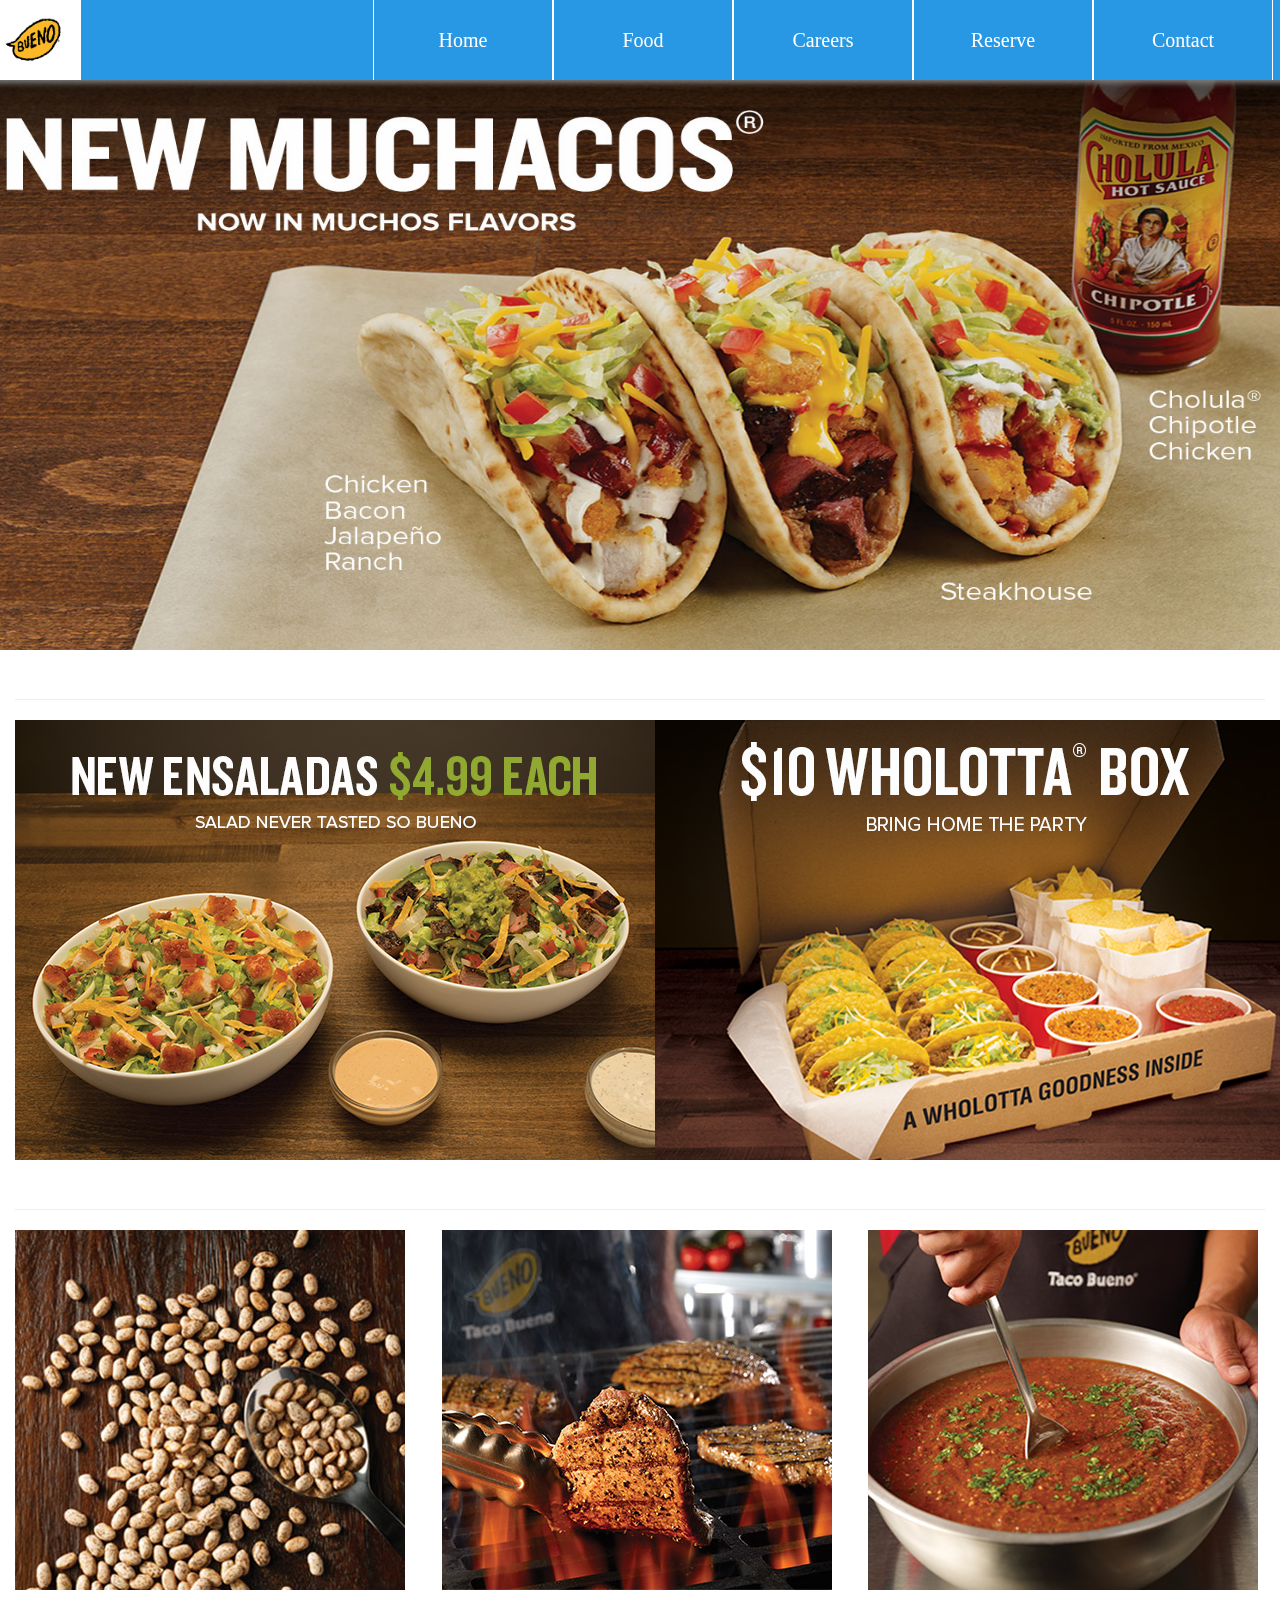
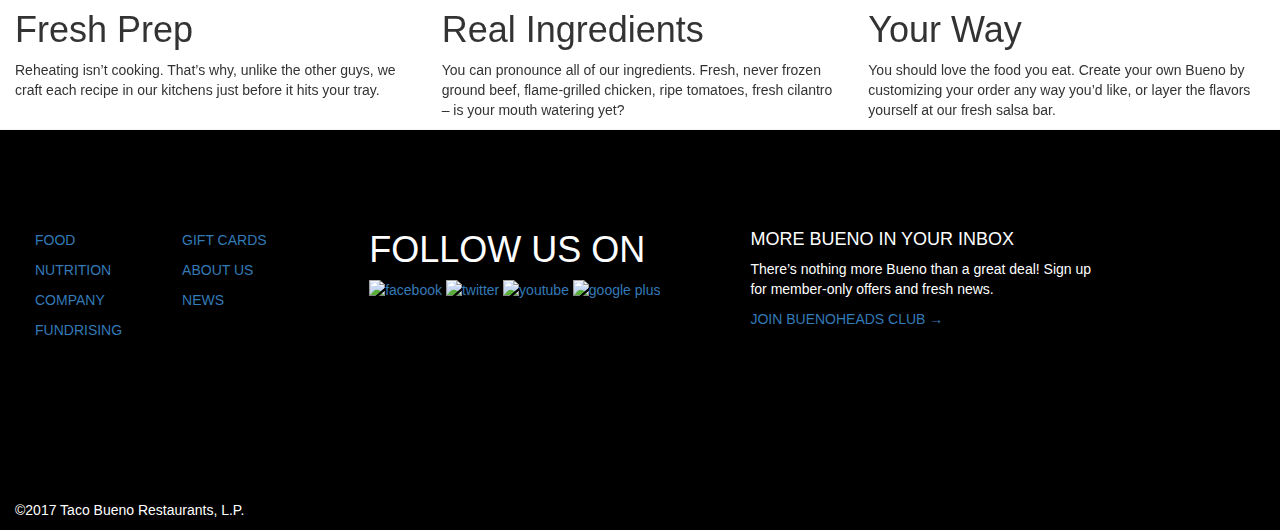
==== index.html @ 583faedc "add index.html" ====
<!DOCTYPE html>
<html>

  <head>
    <meta charset="utf-8">
    <meta name="viewport" content="width=device-width, initial-scale=1">
    <link rel="stylesheet" href="https://maxcdn.bootstrapcdn.com/bootstrap/3.3.7/css/bootstrap.min.css">
    <link href="css/styles.css" rel="stylesheet" type="text/css">
    <script src="https://ajax.googleapis.com/ajax/libs/jquery/3.2.1/jquery.min.js"></script>
    <script src="https://maxcdn.bootstrapcdn.com/bootstrap/3.3.7/js/bootstrap.min.js"></script>

    <title>Taco Joint</title>
  </head>

  <body>
    <div class="container-fluid">
      <div id="header">
        <div id="logo">
          <img src="buenologo.png" alt="" style="height:80px;margin-left:20px;">
        </div>
        <ul id="navbar">
          <li id="home"><a href="index.html">Home</a></li>
          <li id="food"><a href="food.html">Food</a></li>
          <li id="careers"><a href="careers.html">Careers</a></li>
          <li id="resrve"><a href="reserve.html">Reserve</a></li>
          <li id="resrve"><a href="contact.html">Contact</a></li>
        </ul>
      </div>
    </div>

    <div class="container-fluid">
      <img src="ibg1.jpg" alt="" style="height:600px;width:110%;margin-top:50px;margin-left:-90px;">

      <div class="page-header">
      </div>
      <div class="row">
        <div class="col-md-6">
          <img src="midi1.jpg" alt="">
        </div>
        <div class="col-md-6">
          <img src="midi2.jpg" alt="">
        </div>
      </div>
      <div class="page-header">
      </div>

      <div class="row">
        <div class="col-md-4">
          <img src="bu1.jpg" alt="">
          <h1>Fresh Prep</h1>
          <p>Reheating isn’t cooking. That’s why, unlike the other guys, we craft each recipe in our kitchens just before it hits your tray.</p>
        </div>
        <div class="col-md-4">
          <img src="bu2.jpg" alt="">
          <h1>Real Ingredients</h1>
          <p>You can pronounce all of our ingredients. Fresh, never frozen ground beef, flame-grilled chicken, ripe tomatoes, fresh cilantro – is your mouth watering yet?</p>
        </div>
        <div class="col-md-4">
          <img src="bu3.jpg" alt="">
          <h1>Your Way</h1>
          <p>You should love the food you eat. Create your own Bueno by customizing your order any way you’d like, or layer the flavors yourself at our fresh salsa bar.</p>
        </div>
      </div>

      <div id="bottomdiv">
        <div class="row">
          <div class="col-md-1" style="margin-left:50px;margin-top:100px;color:white;">
            <p><a href="food.html">FOOD</a></p>
            <p><a href="nutrition.html">NUTRITION</a></p>
            <p><a href="company.html">COMPANY</a></p>
            <p><a href="fundrising.html">FUNDRISING</a></p>
          </div>
          <div class="col-md-1" style="margin-left:30px;margin-top:100px;">
            <p><a href="#">GIFT CARDS</a></P>
            <p><a href="#">ABOUT US</a></p>
            <p><a href="#">NEWS</a></p>
          </div>
          <div class="col-md-3" style="margin-left:70px;margin-top:80px;">
            <h1 style="color:white;">FOLLOW US ON</h1>
            <ul>
              <a href="#" target="_blank"><img src="http://www.w3newbie.com/wp-content/uploads/facebook.png" alt="facebook" title="facebook"/></a>
              <a href="#" target="_blank"><img src="http://www.w3newbie.com/wp-content/uploads/twitter.png" alt="twitter" title="twitter"/></a>
              <a href="#" target="_blank"><img src="http://www.w3newbie.com/wp-content/uploads/youtube.png" alt="youtube" title="youtube"/></a>
              <a href="#" target="_blank"><img src="http://www.w3newbie.com/wp-content/uploads/google_plus.png" alt="google plus" title="google plus"/></a>
          </div>
          <div class="col-md-5" style="margin-left:30px;margin-top:90px;">
            <h4>MORE BUENO IN YOUR INBOX</h4>
            <p class="pa">There’s nothing more Bueno than a great deal! Sign up<br> for member-only offers and fresh news.</p>
            <p class="par"><a href="#">JOIN BUENOHEADS CLUB →</p></a>
          </div>
        </div>
        <p class="paro">©2017 Taco Bueno Restaurants, L.P.</p>
      </div>
    </div>
  </body>

</html>
---- css/styles.css ----
* {
	margin: 0px;
	padding: 0px;
}
#header {
	width: 110%;
	height: 80px;
	background: #2998E4;
	margin-left: -50px;
	position: fixed;
	box-shadow: 0px 3px 6px gray;
}
#logo {
	width: 200px;
	height: 80px;
	float: left;
}
#navbar {
	width: 1000px;
	height: 80px;
	float: right;
}
#navbar >li {
	width: 180px;
	list-style: none;
	float: left;
	border-right: 1px solid white;
	border-left: 1px solid white;
}
li>a {
	display: block;
	color: white;
	line-height: 80px;
	text-align: center;
	font-family: cursive;
	font-size: 20px;
	text-decoration: none;
}
li>a:hover,
     focus {
	background: skyblue;
	color: white;
}
#bottomdiv {
	width: 110%;
	height: 400px;
	background: black;
	margin-left: -30px;
	box-shadow: 2px 4px 3px 2px;
}
.botlinks {
	color: white;
}
.paro {
	color: white;
	margin-top: 150px;
	margin-left: 30px;
}
h4 {
	color: white;
}
.pa {
	color: white;
}
.crispy {
	display: none;
}
.soft {
	display: none;
}
.mucha {
	display: none;
}
.big {
	display: none;
}
.bueno {
	display: none;
}
.bob {
	display: none;
}
.bean {
	display: none;
}
.beef {
	display: none;
}
.combo {
	display: none;
}
.potato {
	display: none;
}
.beefdilla {
	display: none;
}
.chicken {
	display: none;
}
.cheese {
	display: none;
	box-shadow: 2px 4px 3px 2px;
}
.turn {
  font-weight: bolder;
	margin-left: 200px;
}
.text {
	color: red;
}
.pp {
	margin-left:200px;
}
#img14 {
	margin-top:250px;
	width: 455px;
}
.buttons {
	margin-left: 250px;
	word-spacing: 50px;
}
#button1:hover {
	background-color: white;
	border: 2px solid red;
	color: red;
}
#button2 {
	border-radius: 10px;
}
.input {
	color: black;
}
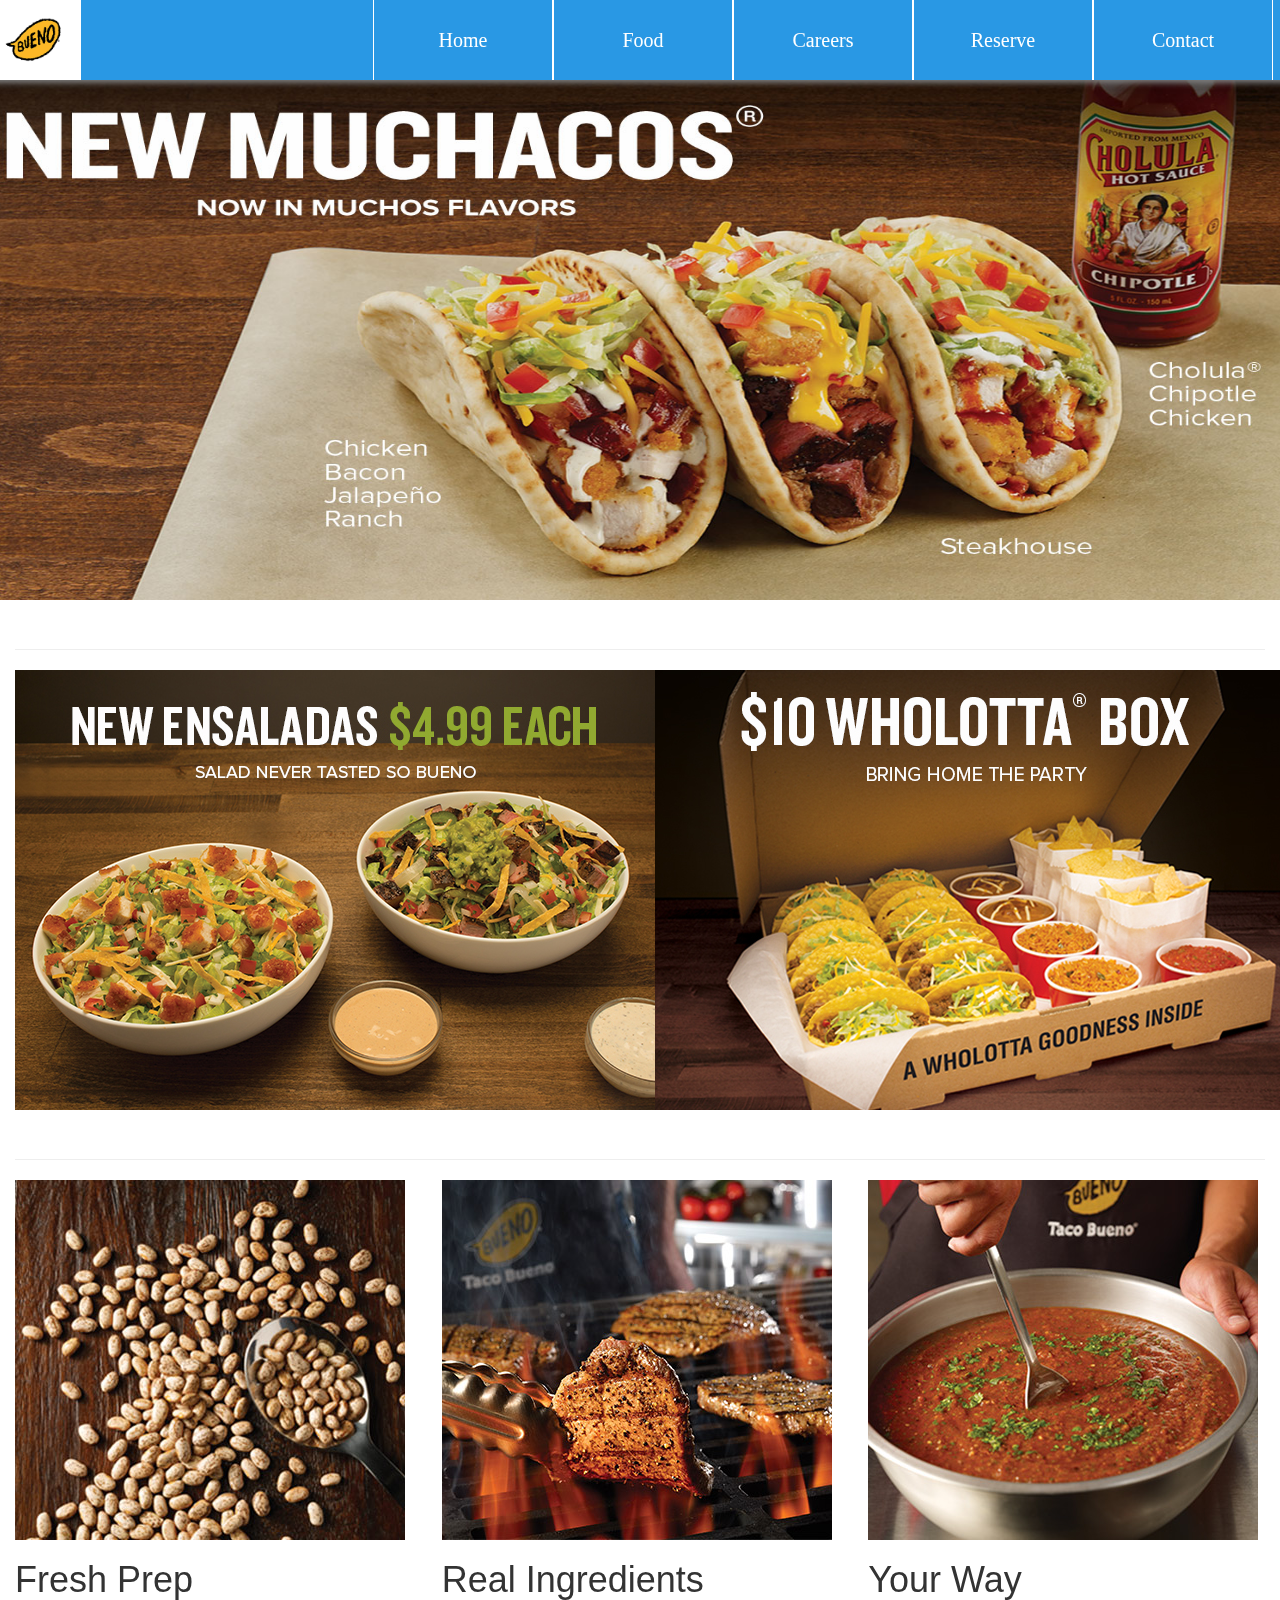
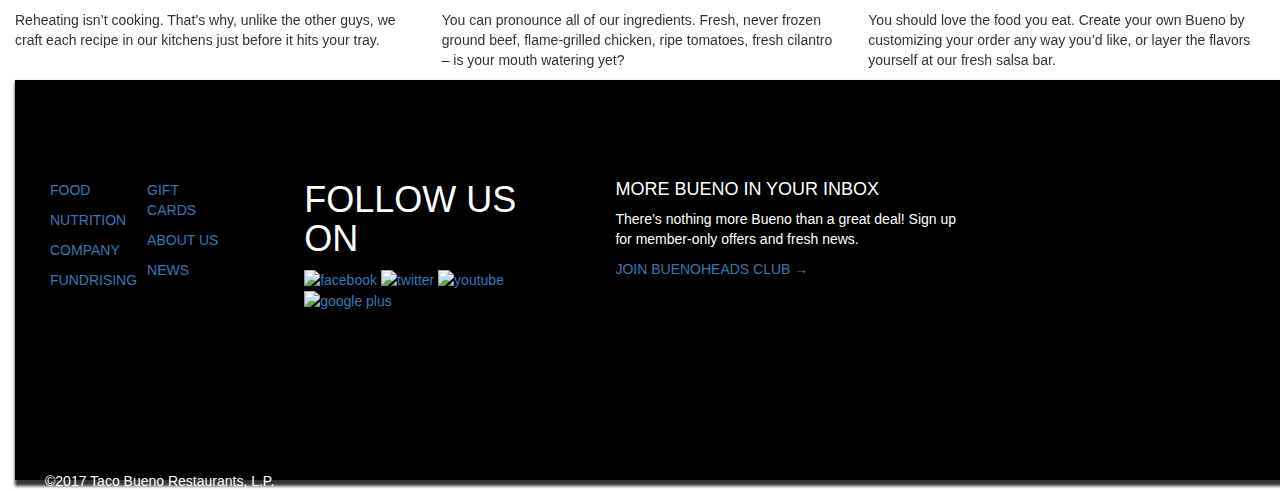
==== commit 435291ca: "add index.html" ====
--- a/index.html
+++ b/index.html
@@ -16,7 +16,7 @@
     <div class="container-fluid">
       <div id="header">
         <div id="logo">
-          <img src="buenologo.png" alt="" style="height:80px;margin-left:20px;">
+          <img src="buenologo.png" alt="" style="height:80px;padding-left:20px;">
         </div>
         <ul id="navbar">
           <li id="home"><a href="index.html">Home</a></li>
@@ -29,7 +29,7 @@
     </div>
 
     <div class="container-fluid">
-      <img src="ibg1.jpg" alt="" style="height:600px;width:110%;margin-top:50px;margin-left:-90px;">
+      <img src="ibg1.jpg" alt="" style="height:600px;width:110%;padding-top:50px;margin-left:-90px;">
 
       <div class="page-header">
       </div>
@@ -64,18 +64,18 @@
 
       <div id="bottomdiv">
         <div class="row">
-          <div class="col-md-1" style="margin-left:50px;margin-top:100px;color:white;">
+          <div class="col-md-1" style="padding-left:50px;padding-top:100px;color:white;">
             <p><a href="food.html">FOOD</a></p>
             <p><a href="nutrition.html">NUTRITION</a></p>
             <p><a href="company.html">COMPANY</a></p>
             <p><a href="fundrising.html">FUNDRISING</a></p>
           </div>
-          <div class="col-md-1" style="margin-left:30px;margin-top:100px;">
+          <div class="col-md-1" style="padding-left:30px;padding-top:100px;">
             <p><a href="#">GIFT CARDS</a></P>
             <p><a href="#">ABOUT US</a></p>
             <p><a href="#">NEWS</a></p>
           </div>
-          <div class="col-md-3" style="margin-left:70px;margin-top:80px;">
+          <div class="col-md-3" style="padding-left:70px;padding-top:80px;">
             <h1 style="color:white;">FOLLOW US ON</h1>
             <ul>
               <a href="#" target="_blank"><img src="http://www.w3newbie.com/wp-content/uploads/facebook.png" alt="facebook" title="facebook"/></a>
@@ -83,7 +83,7 @@
               <a href="#" target="_blank"><img src="http://www.w3newbie.com/wp-content/uploads/youtube.png" alt="youtube" title="youtube"/></a>
               <a href="#" target="_blank"><img src="http://www.w3newbie.com/wp-content/uploads/google_plus.png" alt="google plus" title="google plus"/></a>
           </div>
-          <div class="col-md-5" style="margin-left:30px;margin-top:90px;">
+          <div class="col-md-5" style="padding-left:30px;padding-top:90px;">
             <h4>MORE BUENO IN YOUR INBOX</h4>
             <p class="pa">There’s nothing more Bueno than a great deal! Sign up<br> for member-only offers and fresh news.</p>
             <p class="par"><a href="#">JOIN BUENOHEADS CLUB →</p></a>
--- a/css/styles.css
+++ b/css/styles.css
@@ -45,7 +45,7 @@
 	width: 110%;
 	height: 400px;
 	background: black;
-	margin-left: -30px;
+	padding-left: -30px;
 	box-shadow: 2px 4px 3px 2px;
 }
 .botlinks {
@@ -53,8 +53,8 @@
 }
 .paro {
 	color: white;
-	margin-top: 150px;
-	margin-left: 30px;
+	padding-top: 150px;
+	padding-left: 30px;
 }
 h4 {
 	color: white;
@@ -104,20 +104,20 @@
 }
 .turn {
   font-weight: bolder;
-	margin-left: 200px;
+	padding-left: 200px;
 }
 .text {
 	color: red;
 }
 .pp {
-	margin-left:200px;
+	padding-left:200px;
 }
 #img14 {
-	margin-top:250px;
+	padding-top:250px;
 	width: 455px;
 }
 .buttons {
-	margin-left: 250px;
+	padding-left: 250px;
 	word-spacing: 50px;
 }
 #button1:hover {
@@ -131,3 +131,101 @@
 .input {
 	color: black;
 }
+.reserve {
+	color: rgba(191, 183, 76, 0.62);
+	padding-top: 100px;
+}
+#select2 {
+	padding-top: 39px;
+}
+#select3 {
+	padding-top: 39px;
+}
+.star {
+	color: red;
+}
+#con {
+	text-align: center;
+	font-weight: bolder;
+}
+.details {
+	color: red;
+}
+#form2 {
+	padding-left: 300px;
+}
+#selct {
+	width: 700px;
+	height: 40px;
+	border-radius: 3px;
+}
+.inp {
+	height: 40px;
+	border-radius: 2px;
+}
+#rad1 {
+	word-spacing: 20px;
+}
+#rad2 {
+	word-spacing: 20px;
+}
+.btn {
+	background-color: red;
+	color: white;
+}
+.prg {
+	padding-top: 200px;
+	text-align: center;
+}
+.comp {
+	text-align: center;
+	font-weight: bolder;
+}
+#tcstore {
+	padding-left: 50px;
+}
+#gurant {
+	padding-left: 550px;
+}
+#view {
+	color: red ! important;
+	text-align: center;
+}
+.members {
+	text-align: center;
+}
+#view2 {
+	color: red;
+	text-align: center;
+}
+#view3 {
+	color: red;
+	text-align: center;
+}
+#view4 {
+	color: red;
+	text-align: center;
+}
+#more1 {
+	display: none;
+	padding-left: 400px;
+}
+.bot:hover {
+	color: white;
+	width: 150px;
+	height: 50px;
+	background-color: black;
+
+}
+#more2 {
+	display: none;
+	padding-left: 400px;
+}
+#more3 {
+	display: none;
+	padding-left: 400px;
+}
+#more4 {
+	display: none;
+	padding-left: 400px;
+}
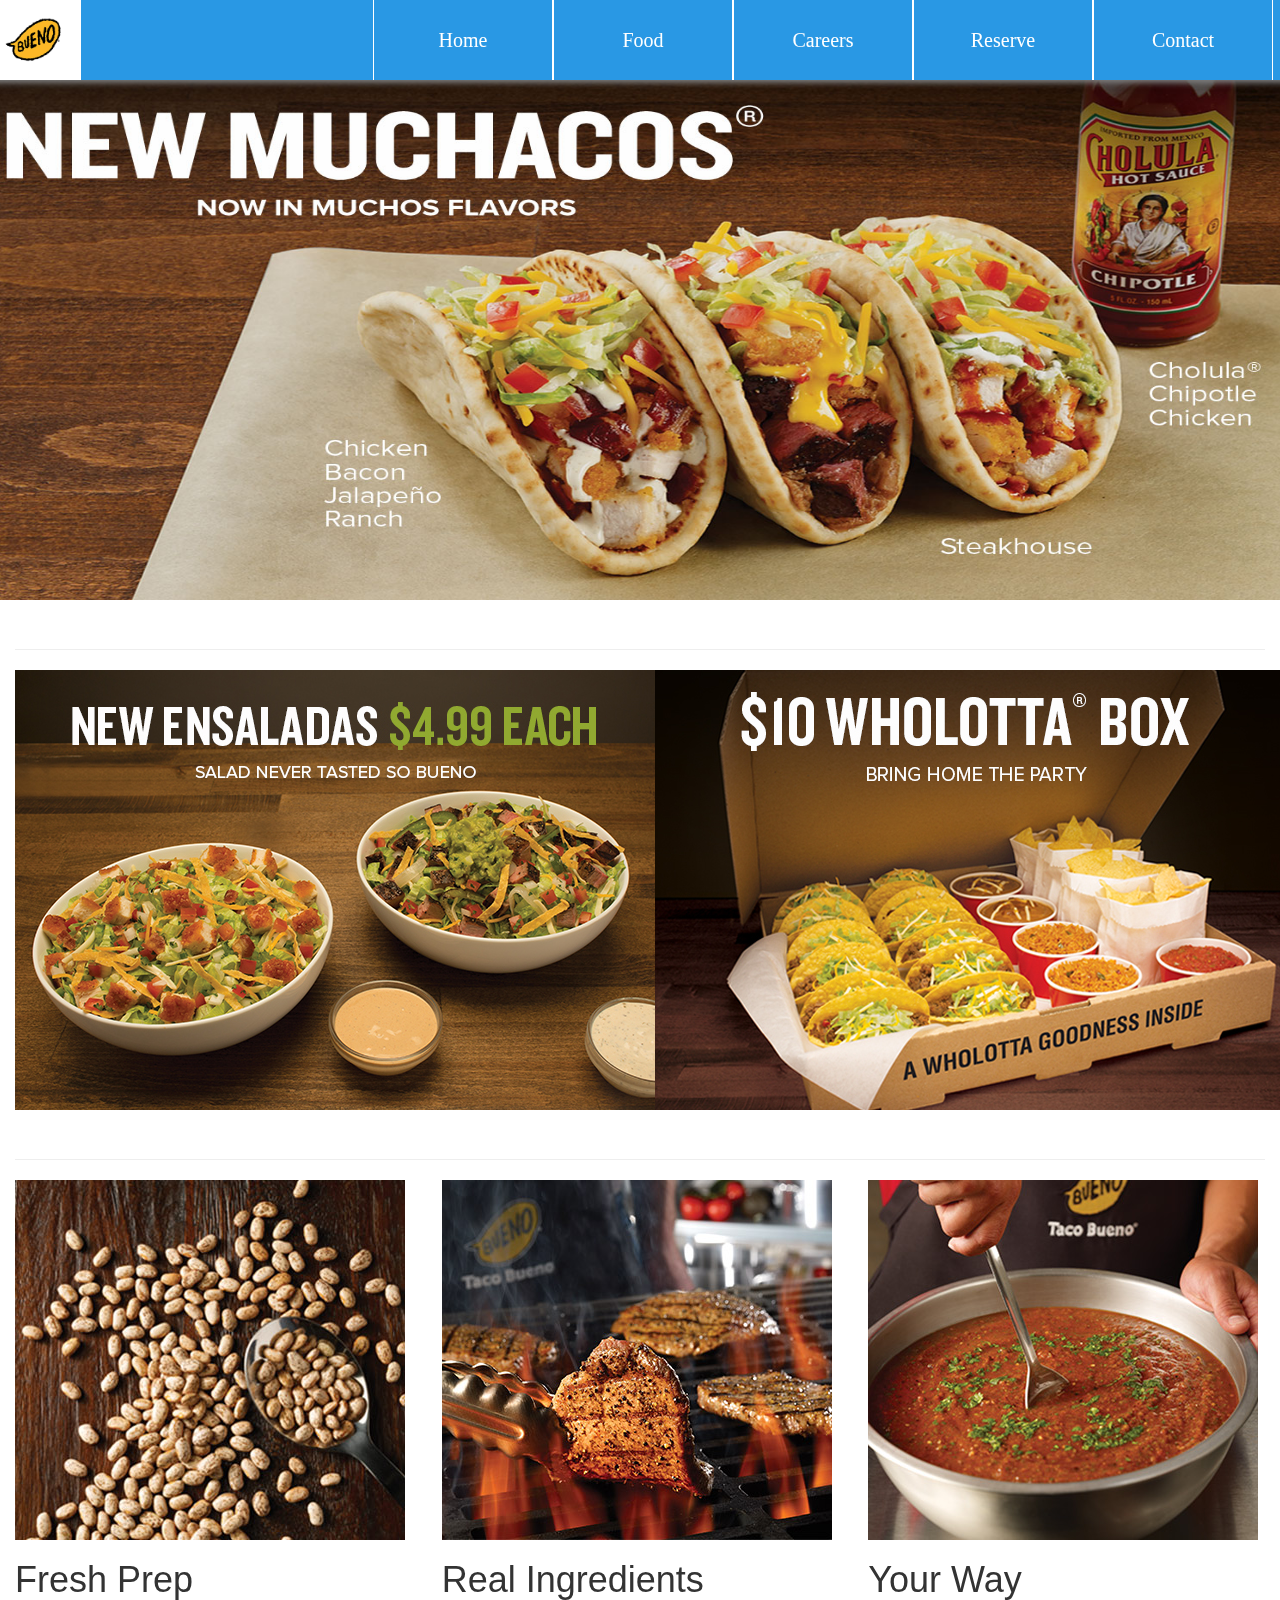
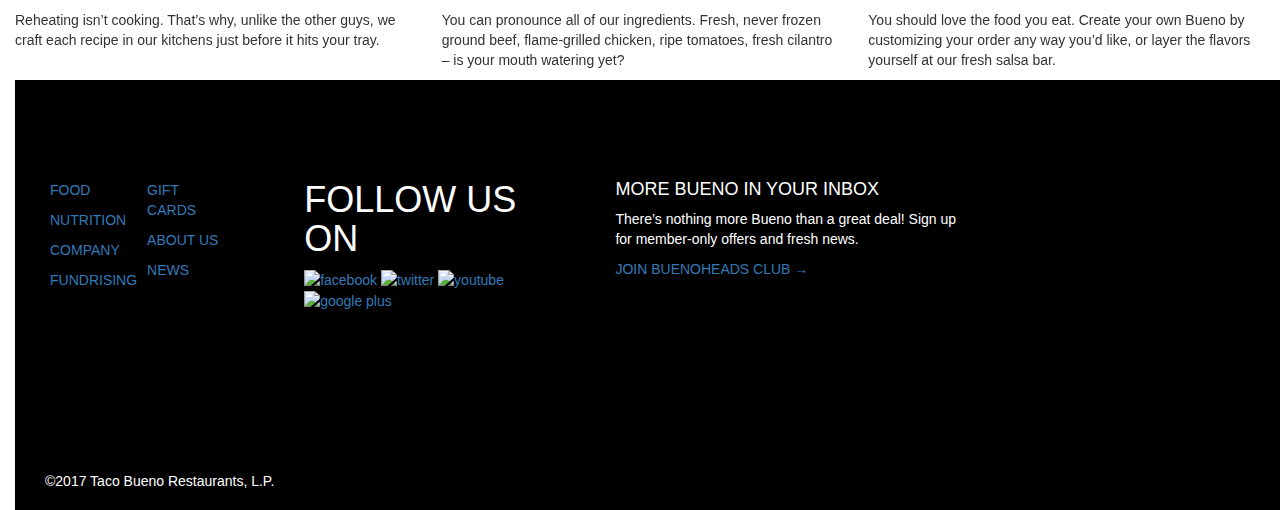
==== commit 855234e4: "add index.html" ====
--- a/index.html
+++ b/index.html
@@ -71,7 +71,7 @@
             <p><a href="fundrising.html">FUNDRISING</a></p>
           </div>
           <div class="col-md-1" style="padding-left:30px;padding-top:100px;">
-            <p><a href="#">GIFT CARDS</a></P>
+            <p><a href="gift.html">GIFT CARDS</a></P>
             <p><a href="#">ABOUT US</a></p>
             <p><a href="#">NEWS</a></p>
           </div>
--- a/css/styles.css
+++ b/css/styles.css
@@ -38,15 +38,15 @@
 }
 li>a:hover,
      focus {
-	background: skyblue;
+	background: red;
 	color: white;
 }
 #bottomdiv {
 	width: 110%;
-	height: 400px;
+	height: 430px;
 	background: black;
 	padding-left: -30px;
-	box-shadow: 2px 4px 3px 2px;
+	box-shadow: 2px 4px 3px gray;
 }
 .botlinks {
 	color: white;
@@ -100,7 +100,7 @@
 }
 .cheese {
 	display: none;
-	box-shadow: 2px 4px 3px 2px;
+	box-shadow: 2px 4px 3px gray;
 }
 .turn {
   font-weight: bolder;
@@ -172,6 +172,11 @@
 .btn {
 	background-color: red;
 	color: white;
+	border: 2px solid red;
+}
+.btn:hover {
+	background-color: white;
+	color: black;
 }
 .prg {
 	padding-top: 200px;
@@ -183,13 +188,15 @@
 }
 #tcstore {
 	padding-left: 50px;
+	padding-top: 20px;
 }
 #gurant {
 	padding-left: 550px;
 }
 #view {
-	color: red ! important;
-	text-align: center;
+
+	text-align: center;
+	font-weight: bolder;
 }
 .members {
 	text-align: center;
@@ -197,24 +204,37 @@
 #view2 {
 	color: red;
 	text-align: center;
+	font-weight: bolder;
+
 }
 #view3 {
 	color: red;
 	text-align: center;
+	font-weight: bolder;
+
 }
 #view4 {
 	color: red;
 	text-align: center;
+	font-weight: bolder;
+
 }
 #more1 {
 	display: none;
 	padding-left: 400px;
 }
-.bot:hover {
+.bot {
 	color: white;
 	width: 150px;
 	height: 50px;
+	border-radius: 5px;
+	border: 2px solid black;
 	background-color: black;
+	display: none;
+}
+.bot:hover {
+	background-color: white;
+	color: black;
 
 }
 #more2 {
@@ -229,3 +249,140 @@
 	display: none;
 	padding-left: 400px;
 }
+#fund {
+	text-align: center;
+	font-weight: bolder;
+	font-size: 50px;
+}
+#rais {
+	padding-left: 160px;
+	padding-top: 160px;
+}
+.col-md-1 {
+	padding-top: 20px;
+}
+.well {
+	background-color: white;
+	box-shadow: 0px 3px 6px gray;
+}
+.phone {
+	font-weight: bold;
+}
+.email {
+	text-decoration: underline;
+	font-weight: bold;
+	color: black ! important;
+}
+.email:hover {
+	color: red ! important;
+}
+#subm {
+	color: white;
+	background-color: red;
+	height: 45px;
+	width: 270px;
+	border: 2px red solid;
+	border-radius: 5px;
+	margin-top: 20px;
+}
+#subm:hover {
+	background-color: white;
+	color: black;
+}
+.request {
+	text-align:center;
+	width:350px;
+	margin-left:450px;
+	margin-top:30px;
+	height: 270px;
+}
+.online {
+	text-decoration: underline;
+	color: black ! important;
+}
+.online:hover {
+	color: red ! important;
+}
+.vmore {
+	color: red;
+}
+#funds {
+	display: none;
+}
+.form-control {
+	width: 500px;
+}
+.form-group {
+	margin-left: 300px;
+}
+.control {
+	width: 410px;
+	height: 40px;
+	border-radius: 3px;
+}
+.form-g {
+	margin-left: 300px;
+}
+#clear {
+	width: 90px;
+	height: 40px;
+	background-color: rgb(235, 219, 19);
+	color: black;
+	border: 2px solid rgb(238, 209, 14);
+	border-radius: 3px;
+}
+#clear:hover {
+	background-color: white;
+
+}
+#sbtn {
+	width: 90px;
+	height: 40px;
+	background-color: red;
+	color: white;
+	border: 2px solid red;
+	border-radius: 3px;
+}
+#sbtn:hover {
+	background-color: white;
+	color: black;
+
+}
+#time {
+	height: 40px;
+	border-radius: 4px;
+	width: 80px;
+	margin-left: 300px;
+}
+#fsubmit {
+	margin-left: 300px;
+	width: 90px;
+	height: 40px;
+	background-color: red;
+	color: white;
+	border: 2px solid red;
+	border-radius: 4px;
+}
+#fsubmit:hover {
+	background-color: white;
+	color: black;
+}
+#tarea {
+	border-radius: 5px;
+}
+.mybtn {
+	width: 300px;
+	height: 40px;
+	margin-left: 15px;
+	border: 2px solid red;
+	background-color: red;
+	color: white;
+	border-radius: 5px;
+}
+.mybtn:hover {
+	background-color: white;
+	color: black;
+}
+.myp {
+	text-align: center;
+}
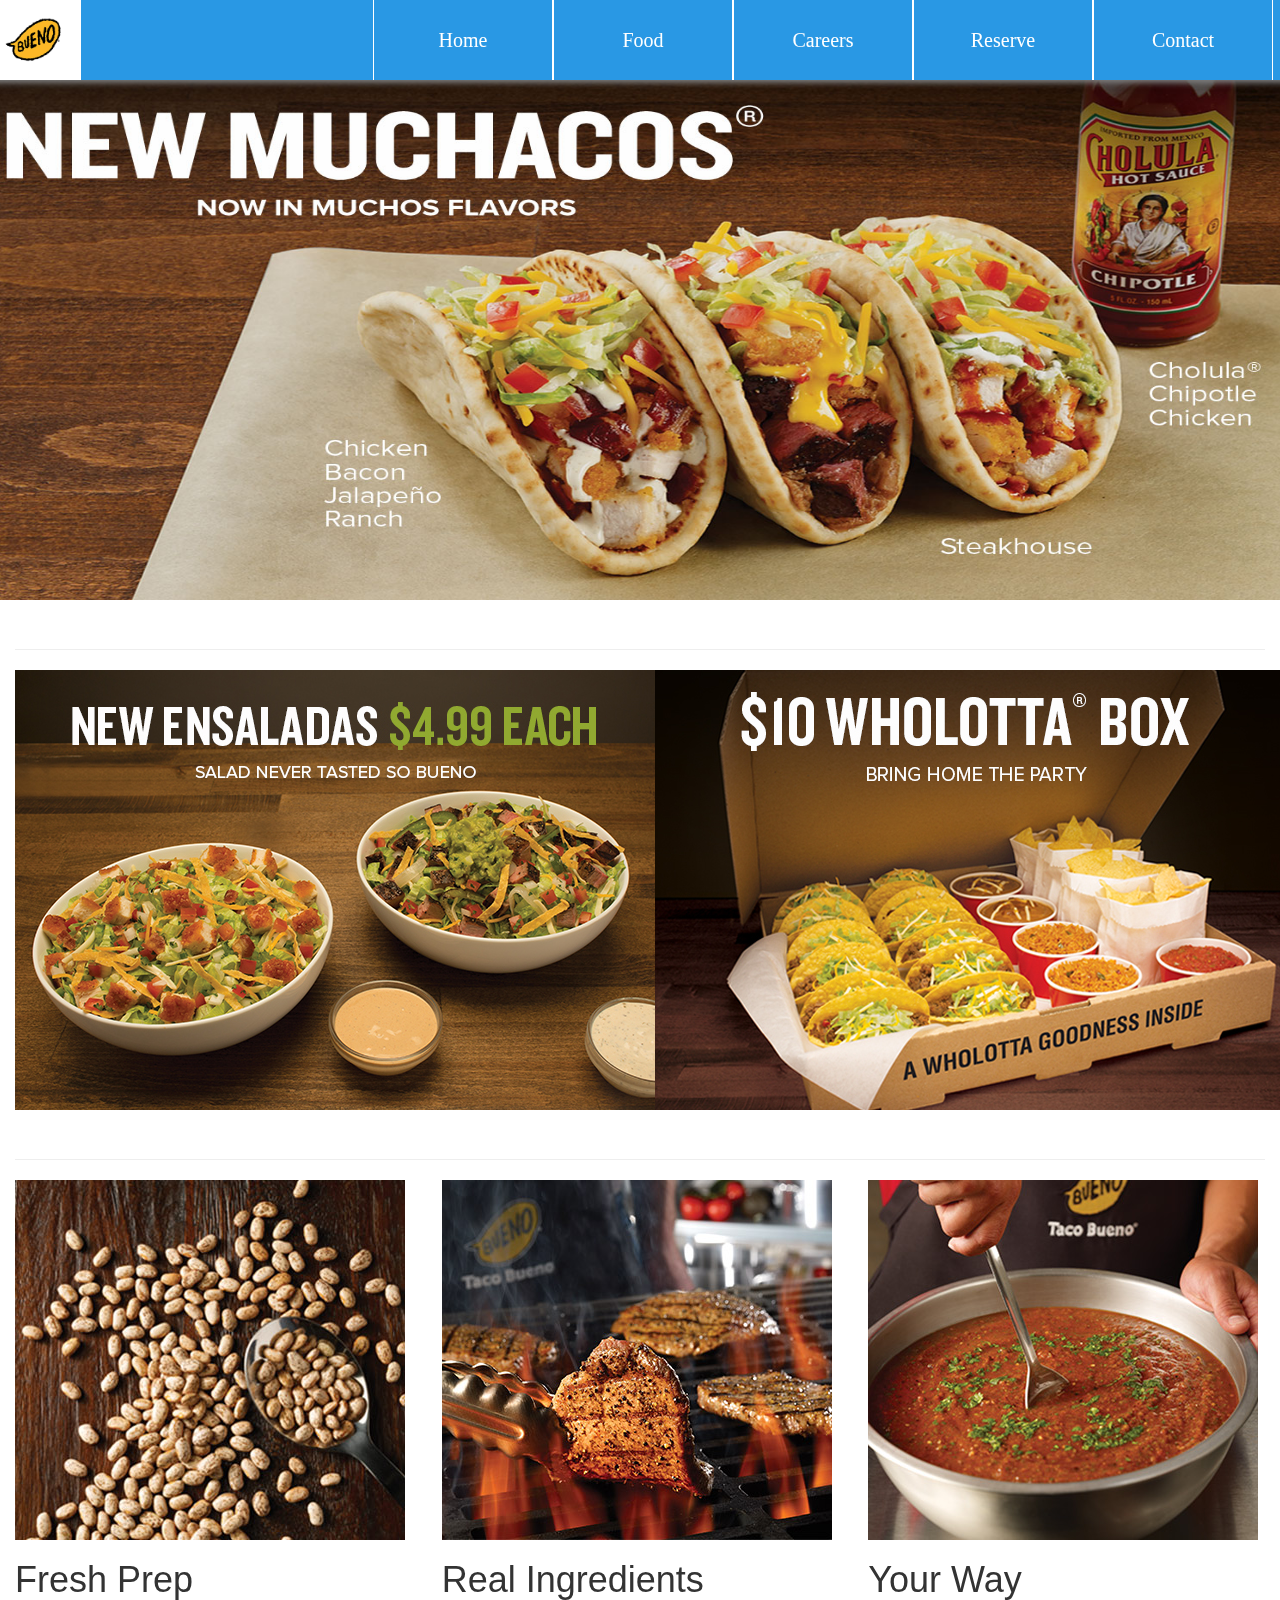
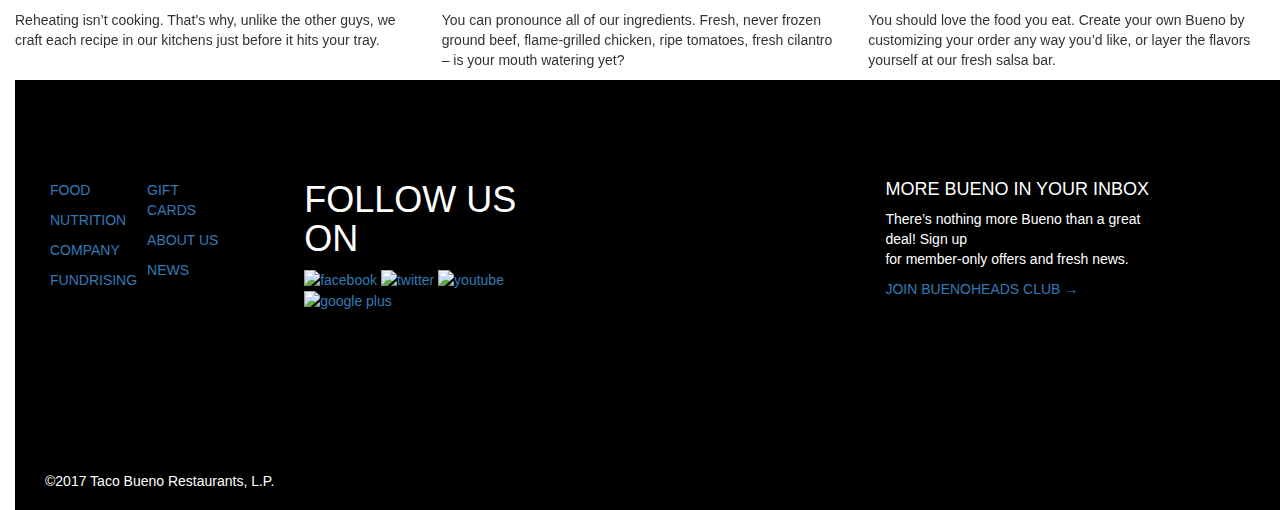
==== commit b7684798: "add index.html" ====
--- a/index.html
+++ b/index.html
@@ -73,7 +73,7 @@
           <div class="col-md-1" style="padding-left:30px;padding-top:100px;">
             <p><a href="gift.html">GIFT CARDS</a></P>
             <p><a href="#">ABOUT US</a></p>
-            <p><a href="#">NEWS</a></p>
+            <p><a href="news.html">NEWS</a></p>
           </div>
           <div class="col-md-3" style="padding-left:70px;padding-top:80px;">
             <h1 style="color:white;">FOLLOW US ON</h1>
@@ -83,10 +83,10 @@
               <a href="#" target="_blank"><img src="http://www.w3newbie.com/wp-content/uploads/youtube.png" alt="youtube" title="youtube"/></a>
               <a href="#" target="_blank"><img src="http://www.w3newbie.com/wp-content/uploads/google_plus.png" alt="google plus" title="google plus"/></a>
           </div>
-          <div class="col-md-5" style="padding-left:30px;padding-top:90px;">
+          <div class="col-md-5" style="padding-left:300px;padding-top:90px;">
             <h4>MORE BUENO IN YOUR INBOX</h4>
             <p class="pa">There’s nothing more Bueno than a great deal! Sign up<br> for member-only offers and fresh news.</p>
-            <p class="par"><a href="#">JOIN BUENOHEADS CLUB →</p></a>
+            <p class="par"><a href="join.html">JOIN BUENOHEADS CLUB →</p></a>
           </div>
         </div>
         <p class="paro">©2017 Taco Bueno Restaurants, L.P.</p>
--- a/css/styles.css
+++ b/css/styles.css
@@ -386,3 +386,227 @@
 .myp {
 	text-align: center;
 }
+#joinus {
+	margin-left: 300px;
+}
+.myinput {
+	width: 700px;
+	height: 40px;
+	border-radius: 3px;
+	background-color: rgba(#d7d9d2, 0.14);
+}
+.myselect {
+	width: 150px;
+	height: 40px;
+	border-radius: 5px;
+}
+.myiput {
+	width: 600px;
+	height: 40px;
+}
+.post {
+	width: 100px;
+	height: 40px;
+	background-color: yellow;
+	border: 2px solid yellow;
+	border-radius: 3px;
+}
+.post:hover {
+	background-color: white;
+}
+.now {
+	color: white;
+	background-color: red;
+	width: 100px;
+	height: 40px;
+	border: 2px solid red;
+	border-radius: 5px;
+}
+.now:hover {
+	background-color: white;
+	color: black;
+}
+.farm {
+	font-weight: bolder;
+}
+.article1 {
+	color: red;
+	font-weight: bold;
+	margin-left: 135px;
+}
+.article1:hover,
+          focus{
+	border: 4px solid yellow;
+	background-color: white;
+}
+
+.article2 {
+	color: red;
+	font-weight: bold;
+	margin-left: 135px;
+}
+.article3 {
+	color: red;
+	font-weight: bold;
+	margin-left: 135px;
+}
+.article4 {
+	color: red;
+	font-weight: bold;
+	margin-left: 135px;
+}
+
+.article5 {
+	color: red;
+	font-weight: bold;
+	margin-left: 135px;
+}
+.article6 {
+	color: red;
+	font-weight: bold;
+	margin-left: 135px;
+}
+.article7 {
+	color: red;
+	font-weight: bold;
+	margin-left: 135px;
+}
+.article8 {
+	color: red;
+	font-weight: bold;
+	margin-left: 135px;
+}
+.article9 {
+	color: red;
+	font-weight: bold;
+	margin-left: 135px;
+}
+.article10 {
+	color: red;
+	font-weight: bold;
+	margin-left: 135px;
+}
+.article11 {
+	color: red;
+	font-weight: bold;
+	margin-left: 135px;
+}
+.article12 {
+	color: red;
+	font-weight: bold;
+	margin-left: 135px;
+}
+
+.artn {
+	font-weight: bolder;
+}
+.mnews {
+	text-align: center;
+}
+.mnews2 {
+	text-align: center;
+}
+
+#morenews {
+	width: 150px;
+	height: 50px;
+	background-color: red;
+	color: white;
+	border: 2px solid red;
+	border-radius: 3px;
+}
+#morenews:hover,
+          focus {
+	background-color: white;
+	color: black;
+}
+#morenews2 {
+	width: 150px;
+	height: 50px;
+	background-color: red;
+	color: white;
+	border: 2px solid red;
+	border-radius: 3px;
+}
+#morenews2:hover,
+          focus {
+	background-color: white;
+	color: black;
+}
+
+#morecon {
+	display: none;
+	height: 550px;
+}
+#morecon2 {
+	display: none;
+	height: 550px;
+}
+#vall {
+	width: 150px;
+	height: 50px;
+	background-color: black;
+	color: white;
+	border: 2px solid black;
+	border-radius: 3px;
+	display: none;
+}
+#vall:hover,
+      focus{
+	background-color: white;
+	color: black;
+}
+#vall2 {
+	width: 150px;
+	height: 50px;
+	background-color: black;
+	color: white;
+	border: 2px solid black;
+	border-radius: 3px;
+	display: none;
+}
+#vall2:hover,
+      focus{
+	background-color: white;
+	color: black;
+}
+#conn1 {
+	display: none;
+	height: 850px;
+	padding-top: 150px;
+}
+#conn2 {
+	display: none;
+	height: 850px;
+	padding-top: 150px;
+}
+
+.bbtn {
+	padding-top: 200px;
+}
+.mydate {
+	margin-left: 600px;
+	background-color: rgb(232, 236, 19);
+	width: 130px;
+	border-radius: 4px;
+	text-align: center;
+}
+.myart {
+	margin-left: 150px;
+	margin-top: 50px;
+}
+.tex {
+	font-weight: bolder;
+	font-size: 30px;
+}
+.arrow {
+	color: red;
+	font-weight: bolder;
+}
+.nxt {
+	color: gray;
+  margin-left: 1250px;
+}
+.php1 {
+	display: none;
+}
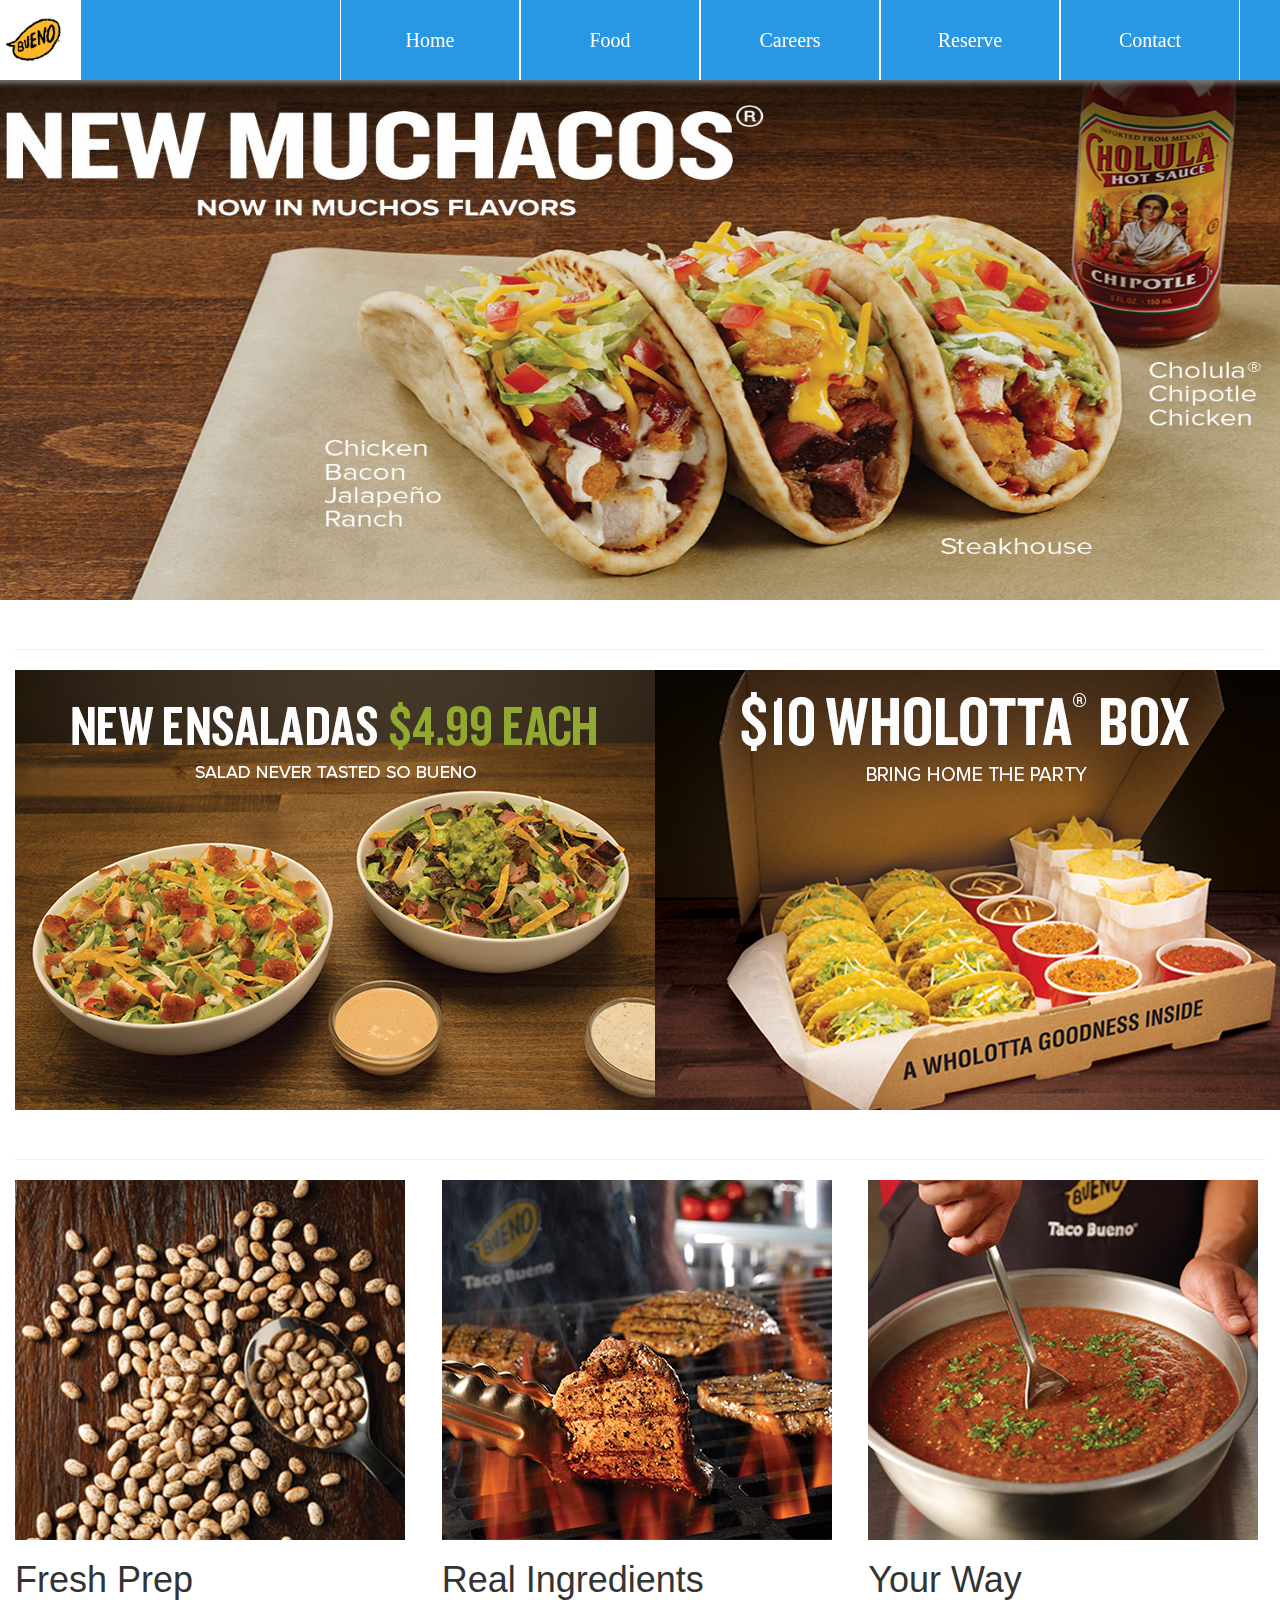
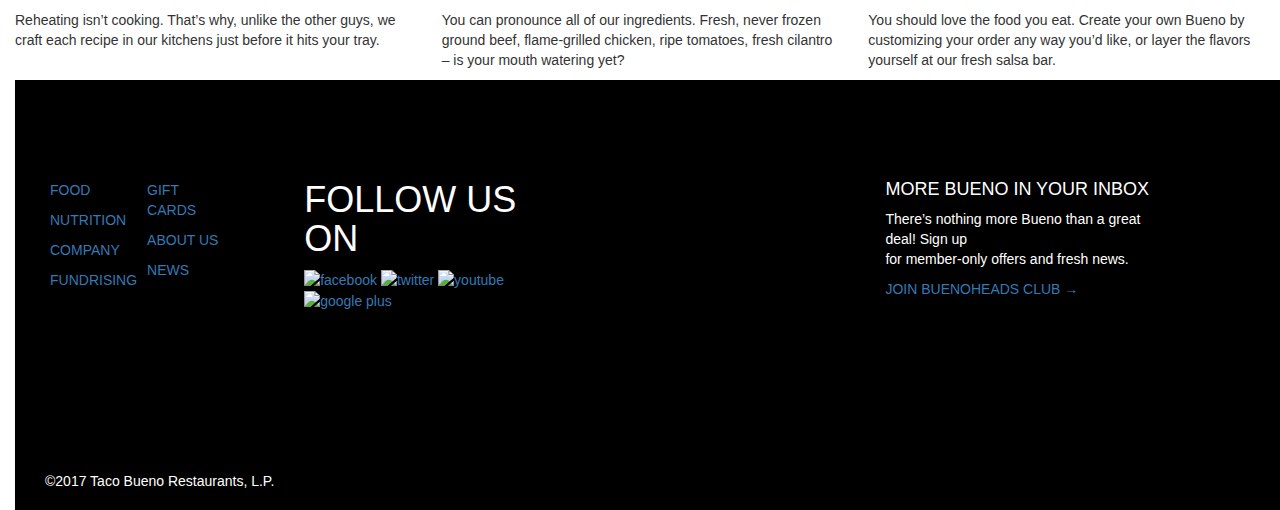
==== commit c98edac3: "add index.html" ====
--- a/index.html
+++ b/index.html
@@ -13,20 +13,22 @@
   </head>
 
   <body>
-    <div class="container-fluid">
-      <div id="header">
-        <div id="logo">
-          <img src="buenologo.png" alt="" style="height:80px;padding-left:20px;">
+    <nav class="navbar navbar-fixed-top">
+      <div class="container-fluid">
+        <div id="header">
+          <div id="logo">
+            <img src="buenologo.png" alt="" style="height:80px;padding-left:20px;">
+          </div>
+          <ul id="navbar">
+            <li id="home"><a href="index.html">Home</a></li>
+            <li id="food"><a href="food.html">Food</a></li>
+            <li id="careers"><a href="careers.html">Careers</a></li>
+            <li id="resrve"><a href="reserve.html">Reserve</a></li>
+            <li id="resrve"><a href="contact.html">Contact</a></li>
+          </ul>
         </div>
-        <ul id="navbar">
-          <li id="home"><a href="index.html">Home</a></li>
-          <li id="food"><a href="food.html">Food</a></li>
-          <li id="careers"><a href="careers.html">Careers</a></li>
-          <li id="resrve"><a href="reserve.html">Reserve</a></li>
-          <li id="resrve"><a href="contact.html">Contact</a></li>
-        </ul>
       </div>
-    </div>
+    </nav>
 
     <div class="container-fluid">
       <img src="ibg1.jpg" alt="" style="height:600px;width:110%;padding-top:50px;margin-left:-90px;">
@@ -72,7 +74,7 @@
           </div>
           <div class="col-md-1" style="padding-left:30px;padding-top:100px;">
             <p><a href="gift.html">GIFT CARDS</a></P>
-            <p><a href="#">ABOUT US</a></p>
+            <p><a href="about.html">ABOUT US</a></p>
             <p><a href="news.html">NEWS</a></p>
           </div>
           <div class="col-md-3" style="padding-left:70px;padding-top:80px;">
--- a/css/styles.css
+++ b/css/styles.css
@@ -7,7 +7,6 @@
 	height: 80px;
 	background: #2998E4;
 	margin-left: -50px;
-	position: fixed;
 	box-shadow: 0px 3px 6px gray;
 }
 #logo {
@@ -136,10 +135,10 @@
 	padding-top: 100px;
 }
 #select2 {
-	padding-top: 39px;
+	margin-top: 39px;
 }
 #select3 {
-	padding-top: 39px;
+	margin-top: 39px;
 }
 .star {
 	color: red;
@@ -155,7 +154,7 @@
 	padding-left: 300px;
 }
 #selct {
-	width: 700px;
+	width: 68%;
 	height: 40px;
 	border-radius: 3px;
 }
@@ -556,20 +555,7 @@
 	background-color: white;
 	color: black;
 }
-#vall2 {
-	width: 150px;
-	height: 50px;
-	background-color: black;
-	color: white;
-	border: 2px solid black;
-	border-radius: 3px;
-	display: none;
-}
-#vall2:hover,
-      focus{
-	background-color: white;
-	color: black;
-}
+
 #conn1 {
 	display: none;
 	height: 850px;
@@ -610,3 +596,29 @@
 .php1 {
 	display: none;
 }
+#tac {
+	padding-top: 110px;
+	padding-left: 500px;
+}
+.tacc {
+	font-weight: bolder;
+	text-align: center;
+}
+
+.bu {
+	text-align: center;
+	font-size: 17px;
+	padding-top: 20px;
+}
+.taco {
+	font-weight: bolder;
+}
+.places {
+	color: blue;
+}
+.pl {
+	color: blue;
+}
+.jumbotron {
+	box-shadow: 0px 0px 8px gray;
+}
